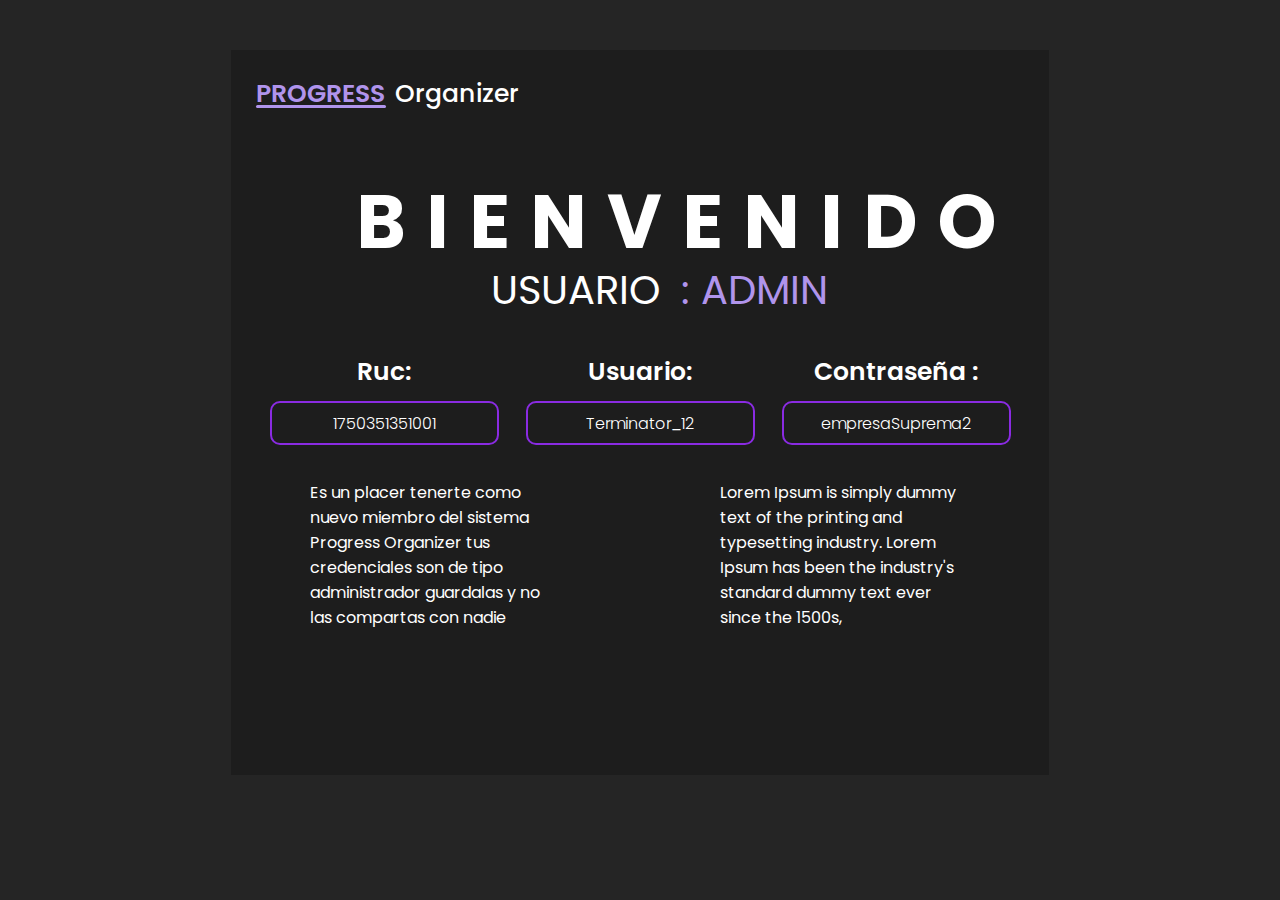
==== index.html @ 1d25a101 "jkokl" ====
<!DOCTYPE html>
<html lang="en">
<head>
    <meta charset="UTF-8">
    <meta http-equiv="X-UA-Compatible" content="IE=edge">
    <meta name="viewport" content="width=device-width, initial-scale=1.0">
    <link rel="stylesheet" href="style.css">
    <title>Document</title>
</head>
<body>
    <div class="contenedor-general">
        <div class="header">
            <p>PROGRESS</p><span>Organizer</span>
            <div></div>
        </div>

        <div class="seccion1">
            <h3>BIENVENIDO</h3> <p>USUARIO</p> <span>: ADMIN</span>

        </div>
        <div class="seccion2">
            <div class="contenedor">
                <span>Ruc:</span>
                <div> <p>1750351351001</p> </div>
            </div>
            <div class="contenedor">
                <span>Usuario:</span>
                <div> <p>Terminator_12</p> </div>
            </div>
            <div class="contenedor"> 
                <span>Contraseña :</span>
                <div> <p>empresaSuprema2</p></div>
            </div>
        </div>
        <div class="seccion3">
            <div class="parrafos">
                <p>
                    Es un placer tenerte como nuevo miembro del sistema Progress Organizer
                    tus credenciales son de tipo administrador guardalas y no las compartas
                    con nadie
                </p>
            </div>
            <div class="parrafos">
                <p>
                    Lorem Ipsum is simply dummy text of the printing and typesetting industry.
                     Lorem Ipsum has been the industry's standard dummy text ever since the 1500s,
                </p>
            </div>
        </div>

    </div>
    
</body>
</html>
---- style.css ----
@import url('https://fonts.googleapis.com/css2?family=Poppins:wght@100;200;300;400;500;600;700;800;900&display=swap');
*{
    margin: 0;
    padding: 0;
}
body{
    background: #252525;
    color: white;
    font-family: 'Poppins', sans-serif;

}
.contenedor-general{
    background: #1d1d1d;
    width: 60%;
    height: 75vh;
    margin: 50px auto;
    padding:25px ;
    /* border: 1px solid #b094ec; */
}

.header{
    display: flex;
    font-size: 25px;
    height: 50px;
    position: relative;
}
.header p{
    font-weight: 600;
    padding-right: 10px;
    color: #b094ec;

}
.header span{
    font-weight: 500;
}

.header div{
    width: 130px;
    height: 3px;
    background: #b094ec;
    border-radius: 10px;
    position: absolute;
    top: 30px;
}
.seccion1{
    /* border: 2px solid red; */
    padding: 40px 200px 60px 100px;
    position: relative;
}
.seccion1 h3{
    font-size: 75px;
    letter-spacing: 20px;
}
.seccion1 p{
    font-size: 40px;
    position: absolute;
    top: 135px;
    left: 235px;
}

.seccion1 span{
    font-size: 40px;
    position: absolute;
    top: 135px;
    left: 425px;
    color: #b094ec;
}
.seccion2{
    display: grid;
    grid-template-columns: repeat(3, 1fr);
}
.seccion2 .contenedor{
    /* border: 2px solid blueviolet; */
    display: flex;
    flex-direction: column;
    /* padding: 15px 0px 15px 125px; */
    padding: 15px 0px 35px 0px;

    align-items: center;
}
.seccion2 .contenedor span{
    font-size: 25px;
    font-weight: 600;
    padding-bottom: 10px;
}

.seccion2 .contenedor div{
    color: white;
    /* background: white; */
    border: 2px solid blueviolet ;
    width: 225px;
    height: 40px;
    border-radius: 10px;
    display: flex;
    justify-content: center;
    align-items: center;
}
.seccion2 .contenedor div p{
    color: black;
    font-weight: 300;

    color: white;

}
.seccion3{
    /* border: 2px solid red; */
    display:grid;
    grid-template-columns: repeat(2,250px);
    justify-content: center;
    gap: 160px;

}
.seccion3 .parrafos{
    /* border: 2px solid green; */
    width: 250px;
    
}
.seccion3 .parrafos p{
    font-weight: 400;
}
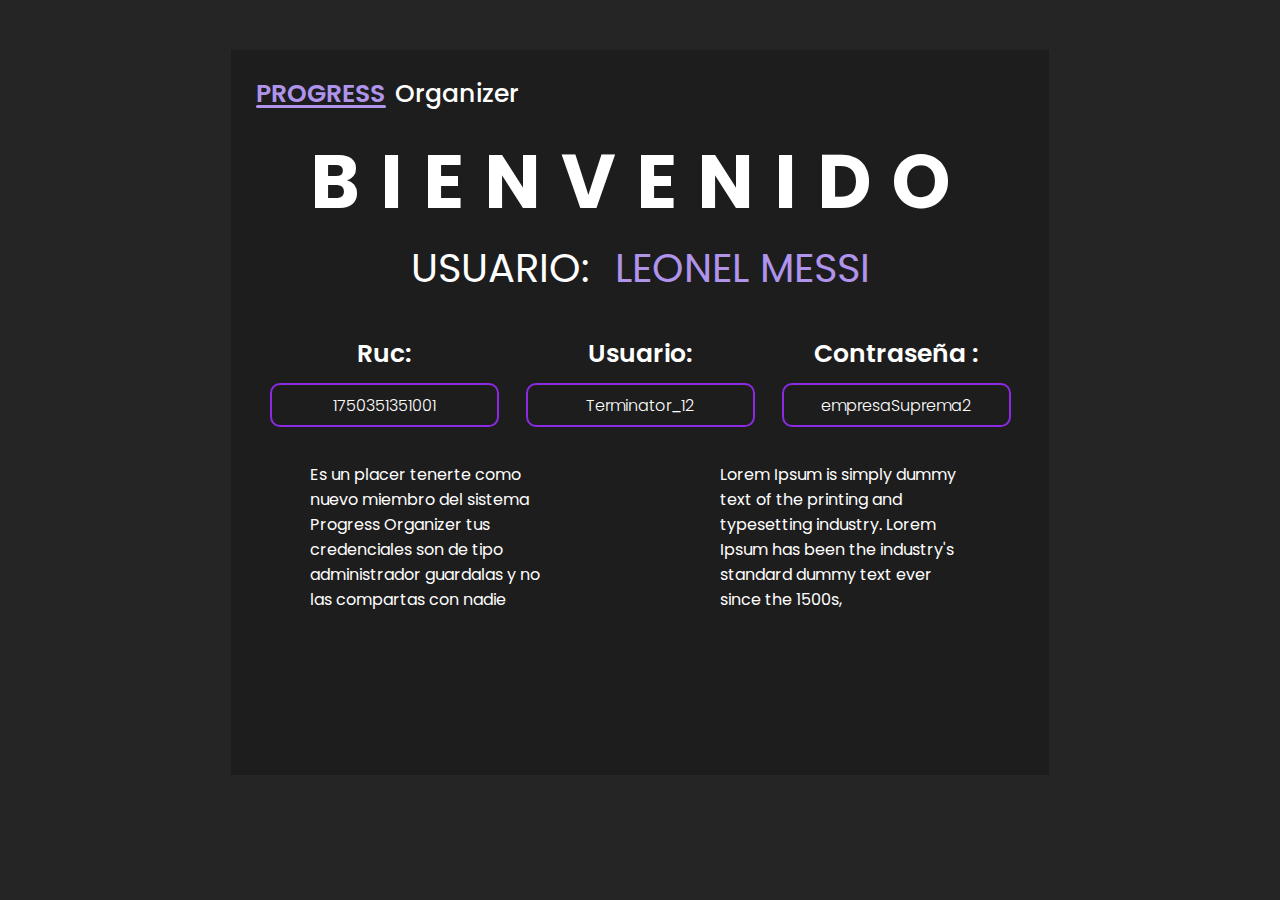
==== commit 8d3dba44: "ELVIS" ====
--- a/index.html
+++ b/index.html
@@ -15,7 +15,11 @@
         </div>
 
         <div class="seccion1">
-            <h3>BIENVENIDO</h3> <p>USUARIO</p> <span>: ADMIN</span>
+            <h3>BIENVENIDO</h3>
+            <div>
+                <p>USUARIO: </p> <span> LEONEL MESSI</span>
+            </div> 
+                
 
         </div>
         <div class="seccion2">
--- a/style.css
+++ b/style.css
@@ -44,28 +44,37 @@
 }
 .seccion1{
     /* border: 2px solid red; */
-    padding: 40px 200px 60px 100px;
+    height: 160px;
+    /* padding: 40px 200px 60px 100px; */
     position: relative;
+    display: grid;
+    grid-template-rows: repeat(2, 1fr);
+    justify-content: center;
+}
+.seccion1 div{
+    display: flex;
+    justify-content: center;
+    text-align: center;
+    align-items: center;
 }
 .seccion1 h3{
+
     font-size: 75px;
     letter-spacing: 20px;
 }
 .seccion1 p{
     font-size: 40px;
-    position: absolute;
-    top: 135px;
-    left: 235px;
+   
 }
 
 .seccion1 span{
     font-size: 40px;
-    position: absolute;
-    top: 135px;
-    left: 425px;
+    margin-left:25px ;
+   
     color: #b094ec;
 }
 .seccion2{
+    margin-top: 35px ;
     display: grid;
     grid-template-columns: repeat(3, 1fr);
 }
